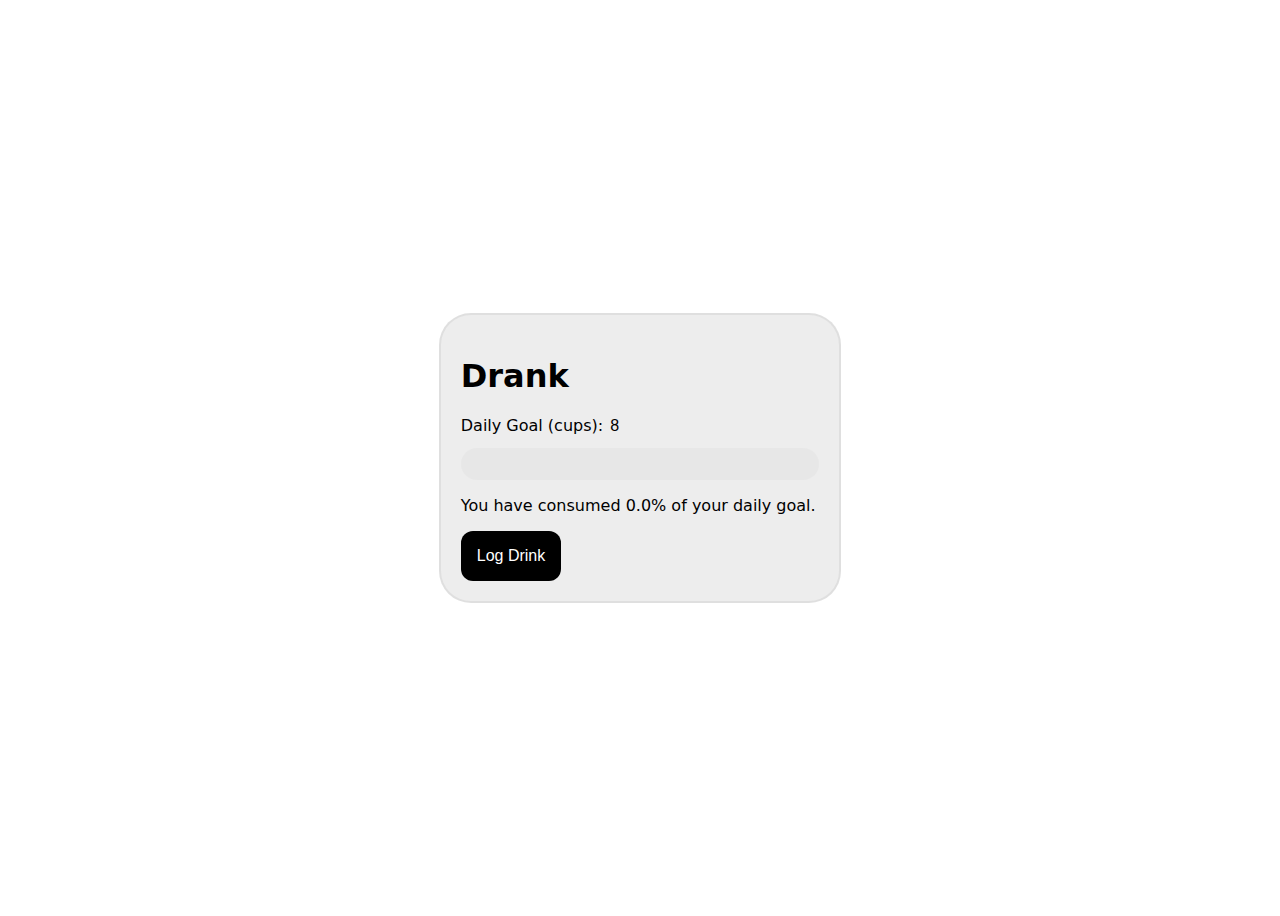
==== index.html @ 9496c175 "Update index.html" ====
<!DOCTYPE html>
<html lang="en">
<head>
  <meta charset="UTF-8">
  <meta name="viewport" content="width=device-width, initial-scale=1.0">
  <meta name="apple-mobile-web-app-status-bar-style" content="black-translucent">
  <meta property="og:title" content="Drank Lite">
  <meta property="og:description" content="A simple and modern water tracker.">
  <!-- <meta property="og:image" content="https://byteforge.pages.dev/Images/Preview.jpg"> -->
  <meta property="og:url" content="https://dranklite.pages.dev/">
  <title>Drank Lite</title>
  <link rel="stylesheet" href="styles.css">
  <link rel="icon" href="/Hydration-logo.jpg" type="image/jpg">
  <link rel="manifest" href="/manifest.json">
  <link rel="apple-touch-icon" href="/Hydration-logo.jpg">
  <meta name="apple-mobile-web-app-capable" content="yes">
</head>
<body>
  <!-- <div class="blur"></div> -->
  <div class="container">
    <h1>Drank</h1>

    <label for="goal">Daily Goal (cups):</label>
    <input type="number" id="goal" value="8">
    
    <div class="progress">
      <div id="progress-bar"></div>
    </div>
    <p id="progress-text">You have consumed 0% of your daily goal.</p>
    <p id="congrats-message"></p>

    <!-- Big Log Water Button -->
    <button id="log-water-btn" class="big-button">Log Drink</button>

    <!-- Modal Popup for logging drinks -->
    <div id="log-modal" class="modal">
      <div class="modal-content container">
        <span class="close-btn">&times;</span>
        <h2 style="margin-top: none;">Log Your Drink</h2>

        <label for="drink-type">Drink Type:</label>
        <select id="drink-type"></select>

        <label for="drink-amount">Amount (cups):</label>
        <input type="number" id="drink-amount" value="1">
        
        <button id="log-drink">Add Drink</button>
      </div>
    </div>

  </div>

  <script src="app.js"></script>
</body>
</html>
---- styles.css ----
body {
  font-family: system-ui, -apple-system, BlinkMacSystemFont, 'Segoe UI', Roboto, Oxygen, Ubuntu, Cantarell, 'Open Sans', 'Helvetica Neue', sans-serif;
  /* background-color: white; */
  display: flex;
  justify-content: center;
  align-items: center;
  height: 100vh;
  overflow-y: hidden;
  background-color: white;
  /* background: linear-gradient(180deg, rgb(157, 90, 226), white, white, cyan); */
  /* background-size: 800% 800%;
  animation: gradientAnimation 30s ease infinite; */
}

.blur {
  position: fixed;
  top: 0;
  left: 0;
  width: 100vw;
  height: 100vh;
  z-index: -1;
  background-color: rgba(0, 0, 0, 0);
  backdrop-filter: blur(30px);
  -webkit-backdrop-filter: blur(30px);
}

@keyframes gradientAnimation {
  0% {
    background-position: 0% 50%;
  }
  50% {
    background-position: 100% 50%;
  }
  100% {
    background-position: 0% 50%;
  }
}


button, select {
  padding: 1rem;
  font-size: medium;
  background-color: black;
  color: white;
  border: none;
  cursor: pointer;
  border-radius: 0.75rem;
}

.progress {
  width: 100%;
  background-color: rgba(220, 220, 220, 0.3);
  height: 2rem;
  border-radius: 1rem;
  margin: 0.75rem 0;
  position: relative;
}

#progress-bar {
  position: absolute;
  left: 0;
  top: 0;
  height: 100%;
  background-color: indigo;
  width: 0%;
  border-radius: 1rem;
}

/* .big-button {
  margin: 1.25rem 0;
} */

.big-button:hover {
  background-color: indigo;
}

.container {
  background-color: rgba(220, 220, 220, 0.5);
  border: 2px solid rgba(220, 220, 220, 0.8);
  padding: 1.25rem;
  border-radius: 2rem;
}

/* Modal styling */
.modal {
  display: none;
  position: fixed;
  left: 0;
  top: 0;
  width: 100%;
  height: 100%;
  background-color: rgba(0, 0, 0, 0.5);
  justify-content: center;
  align-items: center;
  backdrop-filter: blur(10px);
  -webkit-backdrop-filter: blur(10px);
}

.modal-content {
  display: flex;
  flex-direction: column;
  gap: 0.7rem;
  min-width: 20rem;
}

input {
  background-color: rgba(0, 0, 0, 0);
  color: black;
  border: none;
  font-size: medium;
}

.close-btn {
  position: absolute;
  top: 10px;
  right: 10px;
  font-size: large;
  cursor: pointer;
}

#congrats-message {
  color: indigo;
  font-weight: bold;
  display: none;
}

@media (prefers-color-scheme: dark) {
  body {
    background-color: black;
    /* background: linear-gradient(180deg, rgb(72, 11, 135), black, black, rgb(11, 33, 135)); */
    /* background-size: 800% 800%;
    animation: gradientAnimation 30s ease infinite; */
    color: white;
  }

  button, select {
    background-color: white;
    color: black;
  }

  .progress {
    background-color: rgba(20, 20, 20, 0.3);
  }

  .container {
    background-color: rgba(20, 20, 20, 0.5);
    border: 2px solid rgba(20, 20, 20, 0.7);
  }

  input {
    color: white;
  }
}

@media (max-width: 22rem) {
  .modal-content {
    min-width: 15rem;
  }
}
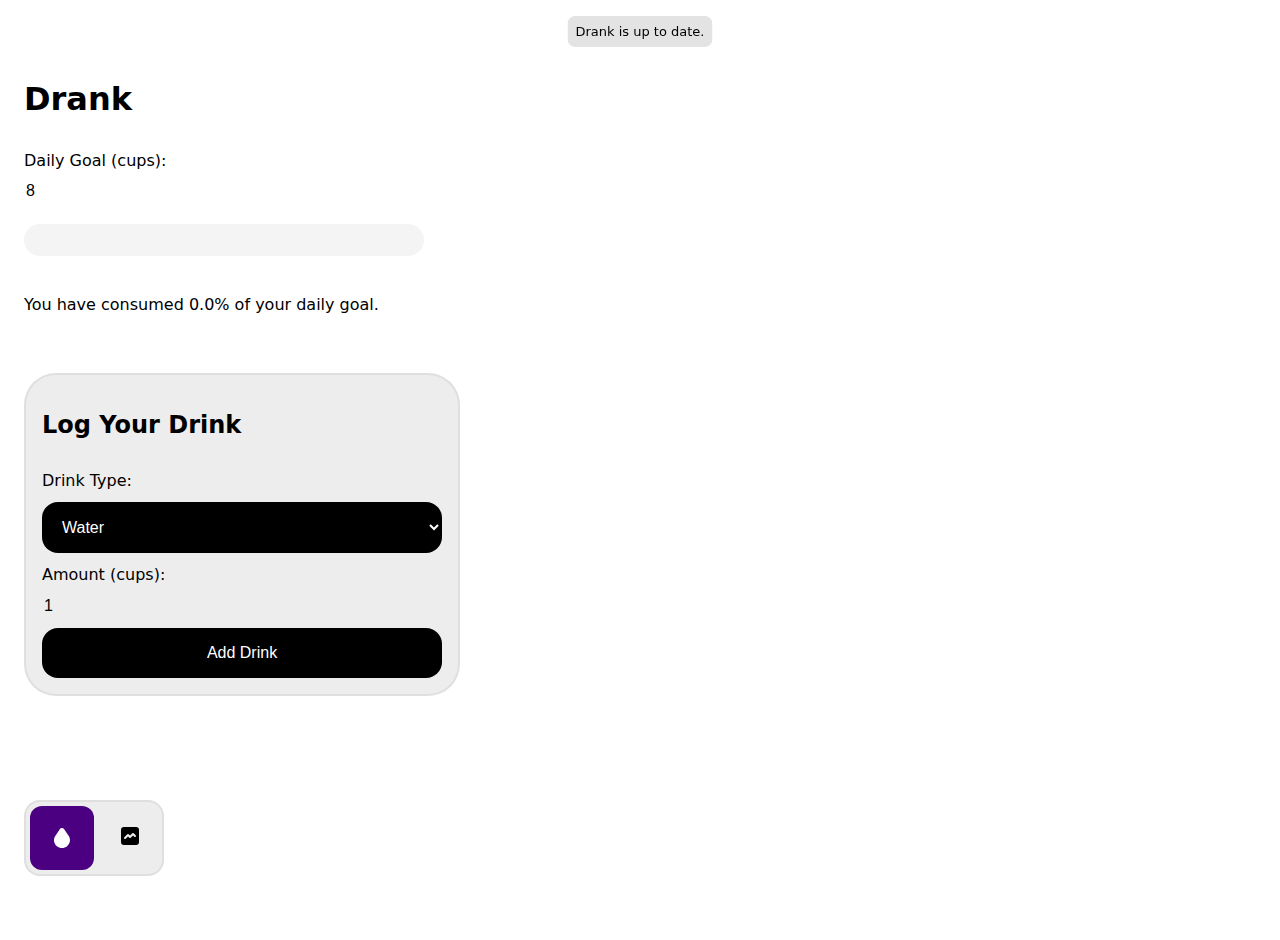
==== commit 89448a84: "New design, stats soon!" ====
--- a/index.html
+++ b/index.html
@@ -16,40 +16,46 @@
   <meta name="apple-mobile-web-app-capable" content="yes">
 </head>
 <body>
-  <!-- <div class="blur"></div> -->
-  <div class="container">
+  <div id="app-updated" class="hidden">Drank is up to date.</div>
+
+  <!-- <div class="container"> -->
     <h1>Drank</h1>
 
     <label for="goal">Daily Goal (cups):</label>
-    <input type="number" id="goal" value="8">
+    <input type="number" id="goal" min="0" value="8" style="max-width: 15rem;">
     
     <div class="progress">
       <div id="progress-bar"></div>
     </div>
     <p id="progress-text">You have consumed 0% of your daily goal.</p>
     <p id="congrats-message"></p>
+  <!-- </div> -->
 
-    <!-- Big Log Water Button -->
-    <button id="log-water-btn" class="big-button">Log Drink</button>
 
-    <!-- Modal Popup for logging drinks -->
-    <div id="log-modal" class="modal">
-      <div class="modal-content container">
-        <span class="close-btn">&times;</span>
-        <h2 style="margin-top: none;">Log Your Drink</h2>
+  <div class="container" style="margin-top: 2rem;">
+    <h2>Log Your Drink</h2>
 
-        <label for="drink-type">Drink Type:</label>
-        <select id="drink-type"></select>
+    <label for="drink-type">Drink Type:</label>
+    <select id="drink-type"></select>
 
-        <label for="drink-amount">Amount (cups):</label>
-        <input type="number" id="drink-amount" value="1">
-        
-        <button id="log-drink">Add Drink</button>
-      </div>
-    </div>
-
+    <label for="drink-amount">Amount (cups):</label>
+    <input type="number" min="0" id="drink-amount" value="1">
+    
+    <button id="log-drink">Add Drink</button>
   </div>
 
+  <!-- Tab Bar -->
+  <div class="tabBar">
+    <!-- <p>cool</p> -->
+    <div class="selected">
+      <svg width="24" height="24" viewBox="0 0 24 24" xmlns="http://www.w3.org/2000/svg"><path fill="currentColor" d="M10.708 2.372a2.4 2.4 0 0 0-.71.686l-4.892 7.26c-1.981 3.314-1.22 7.466 1.767 9.882c2.969 2.402 7.286 2.402 10.254 0c2.987-2.416 3.748-6.569 1.795-9.836l-4.919-7.306c-.722-1.075-2.192-1.376-3.295-.686"/></svg>
+    </div>
+    <a href="/stats/">
+      <svg width="24" height="24" viewBox="0 0 24 24" xmlns="http://www.w3.org/2000/svg"><path fill="currentColor" d="M18 3a3 3 0 0 1 3 3v12a3 3 0 0 1-3 3H6a3 3 0 0 1-3-3V6a3 3 0 0 1 3-3zm-2.293 6.293a1 1 0 0 0-1.414 0L12 11.585l-1.293-1.292a1 1 0 0 0-1.414 0l-3 3a1 1 0 0 0 0 1.414l.094.083a1 1 0 0 0 1.32-.083L10 12.415l1.293 1.292l.094.083a1 1 0 0 0 1.32-.083L15 11.415l1.293 1.292a1 1 0 0 0 1.414-1.414z"/></svg>
+    </a>
+  </div>
+
+  <!-- Script -->
   <script src="app.js"></script>
 </body>
 </html>
--- a/styles.css
+++ b/styles.css
@@ -1,41 +1,26 @@
+:root {
+  --safe-area-inset-top: env(safe-area-inset-top);
+  --safe-area-inset-bottom: env(safe-area-inset-bottom);
+}
+
 body {
   font-family: system-ui, -apple-system, BlinkMacSystemFont, 'Segoe UI', Roboto, Oxygen, Ubuntu, Cantarell, 'Open Sans', 'Helvetica Neue', sans-serif;
-  /* background-color: white; */
-  display: flex;
-  justify-content: center;
-  align-items: center;
+  display: flex;
+  flex-direction: column;
+  gap: 0.7rem;
+  padding: 1rem;
+  margin-top: var(--safe-area-inset-top);
+  /* align-items: center; */
   height: 100vh;
   overflow-y: hidden;
   background-color: white;
-  /* background: linear-gradient(180deg, rgb(157, 90, 226), white, white, cyan); */
-  /* background-size: 800% 800%;
-  animation: gradientAnimation 30s ease infinite; */
-}
-
-.blur {
-  position: fixed;
-  top: 0;
-  left: 0;
-  width: 100vw;
-  height: 100vh;
-  z-index: -1;
-  background-color: rgba(0, 0, 0, 0);
-  backdrop-filter: blur(30px);
-  -webkit-backdrop-filter: blur(30px);
-}
-
-@keyframes gradientAnimation {
-  0% {
-    background-position: 0% 50%;
-  }
-  50% {
-    background-position: 100% 50%;
-  }
-  100% {
-    background-position: 0% 50%;
-  }
-}
-
+  user-select: none;
+  -webkit-user-select: none;
+}
+
+h1 {
+  margin-top: 4rem;
+}
 
 button, select {
   padding: 1rem;
@@ -44,7 +29,58 @@
   color: white;
   border: none;
   cursor: pointer;
+  border-radius: 1rem;
+  transition: 0.3s ease-in-out;
+}
+
+button:hover {
+  background-color: indigo;
+  box-shadow: 0 0 3rem indigo;
+  color: white;
+}
+
+input {
+  background-color: rgba(0, 0, 0, 0);
+  color: black;
+  border: none;
+  font-size: medium;
+}
+
+svg {
+  height: 100%;
+  width: auto;
+  margin: 1rem;
+}
+
+a {
+  color: black;
+}
+
+.tabBar {
+  position: fixed;
+  overflow: scroll;
+  display: flex;
+  gap: 0.5rem;
+  align-items: center;
+  justify-content: center;
+  bottom: 1.5rem;
+  margin-bottom: var(--safe-area-inset-bottom);
+  border-radius: 1rem;
+  backdrop-filter: blur(5px);
+  -webkit-backdrop-filter: blur(5px);
+  padding: 0.25rem;
+}
+
+.selected {
+  background-color: indigo;
+  color: white;
+  display: flex;
+  align-items: center;
+  justify-content: center;
   border-radius: 0.75rem;
+  padding: 0.25rem;
+  width: fit-content;
+  height: fit-content;
 }
 
 .progress {
@@ -54,6 +90,7 @@
   border-radius: 1rem;
   margin: 0.75rem 0;
   position: relative;
+  max-width: 15rem;
 }
 
 #progress-bar {
@@ -62,60 +99,57 @@
   top: 0;
   height: 100%;
   background-color: indigo;
+  box-shadow: 0 0 3rem indigo;
   width: 0%;
   border-radius: 1rem;
-}
-
-/* .big-button {
-  margin: 1.25rem 0;
-} */
-
-.big-button:hover {
-  background-color: indigo;
+  transition: 0.3s ease-in-out;
 }
 
 .container {
+  padding: 1rem;
+  border-radius: 2rem;
+  display: flex;
+  flex-direction: column;
+  max-width: 15rem;
+  /* flex-wrap: wrap; */
+  gap: 0.75rem;
+}
+
+.container, .tabBar {
   background-color: rgba(220, 220, 220, 0.5);
   border: 2px solid rgba(220, 220, 220, 0.8);
-  padding: 1.25rem;
-  border-radius: 2rem;
-}
-
-/* Modal styling */
-.modal {
-  display: none;
+}
+
+#app-updated {
+  display: flex;
   position: fixed;
-  left: 0;
-  top: 0;
-  width: 100%;
-  height: 100%;
-  background-color: rgba(0, 0, 0, 0.5);
+  transform: translateX(-50%);
+  left: 50%;
+  top: 1rem;
+  max-width: 15rem;
+  background-color: rgba(220, 220, 220, 0.8);
+  padding: 0.5rem;
+  border-radius: 0.5rem;
+  font-size: small;
   justify-content: center;
-  align-items: center;
+  animation: slideFadeUp 0.5s ease-in-out;
+  animation-fill-mode: forwards;
+  animation-delay: 1s;
   backdrop-filter: blur(10px);
   -webkit-backdrop-filter: blur(10px);
 }
 
-.modal-content {
-  display: flex;
-  flex-direction: column;
-  gap: 0.7rem;
-  min-width: 20rem;
-}
-
-input {
-  background-color: rgba(0, 0, 0, 0);
-  color: black;
-  border: none;
-  font-size: medium;
-}
-
-.close-btn {
-  position: absolute;
-  top: 10px;
-  right: 10px;
-  font-size: large;
-  cursor: pointer;
+@keyframes slideFadeUp {
+  0% {
+    opacity: 1;
+    filter: blur(0);
+    transform: 0 0;
+  }
+  100% {
+    opacity: 0;
+    filter: blur(10px);
+    translate: 0 -100%;
+  }
 }
 
 #congrats-message {
@@ -124,12 +158,17 @@
   display: none;
 }
 
+.hidden {
+  display: none;
+}
+
 @media (prefers-color-scheme: dark) {
   body {
-    background-color: black;
-    /* background: linear-gradient(180deg, rgb(72, 11, 135), black, black, rgb(11, 33, 135)); */
-    /* background-size: 800% 800%;
-    animation: gradientAnimation 30s ease infinite; */
+    background-color: rgb(0, 0, 0);
+    color: white;
+  }
+
+  a {
     color: white;
   }
 
@@ -138,13 +177,17 @@
     color: black;
   }
 
+  #app-updated {
+    background-color: rgba(37, 37, 37, 0.8);
+  }
+
   .progress {
-    background-color: rgba(20, 20, 20, 0.3);
-  }
-
-  .container {
-    background-color: rgba(20, 20, 20, 0.5);
-    border: 2px solid rgba(20, 20, 20, 0.7);
+    background-color: rgb(26, 26, 26);
+  }
+
+  .container, .tabBar {
+    background-color: rgba(26, 26, 26, 0.5);
+    border: 2px solid rgba(26, 26, 26, 0.7);
   }
 
   input {
@@ -152,8 +195,14 @@
   }
 }
 
-@media (max-width: 22rem) {
-  .modal-content {
-    min-width: 15rem;
+@media (max-width: 25rem) {
+  .container, .progress {
+    max-width: 100%;
+  }
+}
+
+@media (min-width: 28rem) {
+  .container, .progress {
+    min-width: 25rem;
   }
 }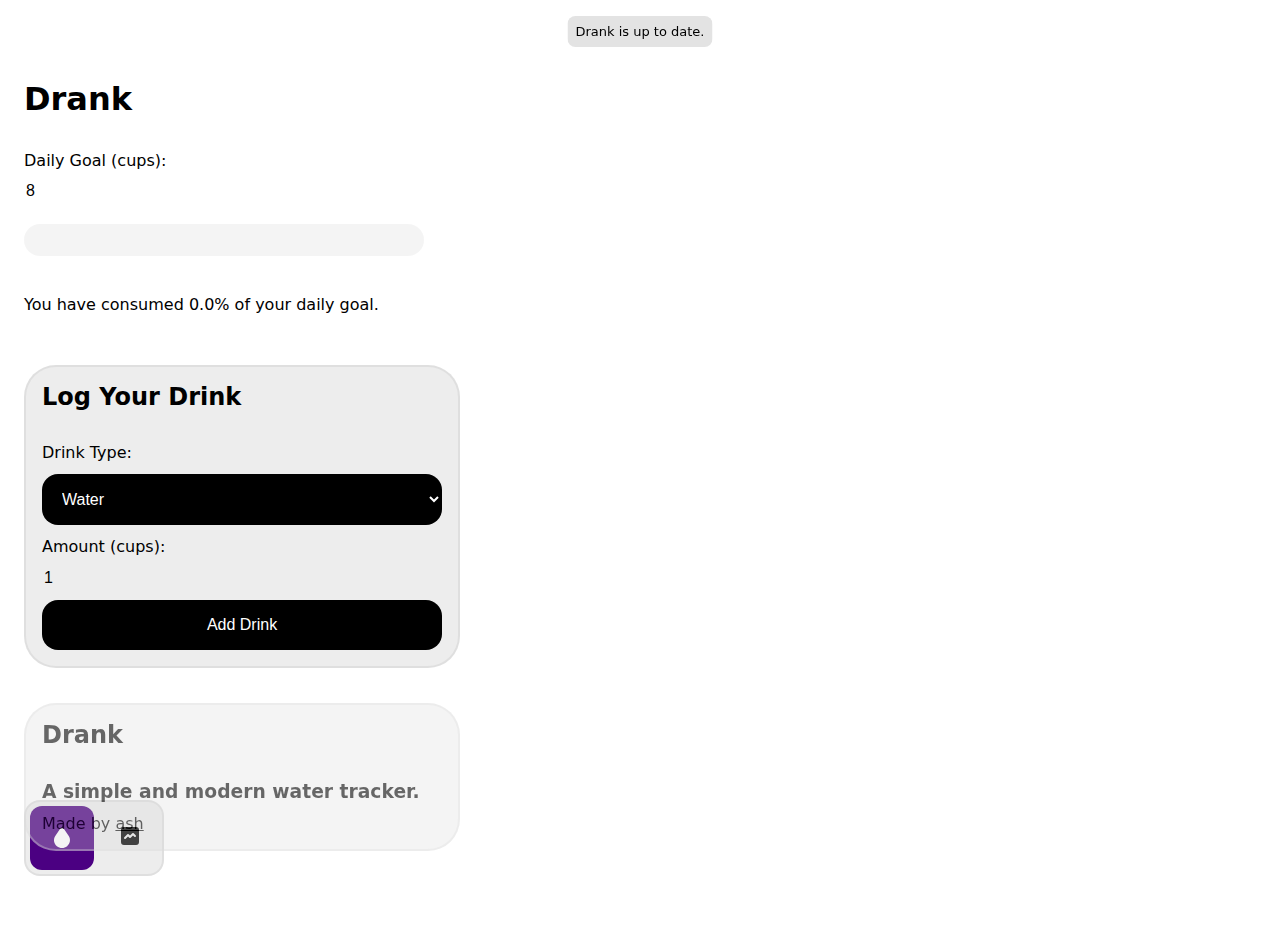
==== commit 1b345e7a: "add streak and drink history!" ====
--- a/index.html
+++ b/index.html
@@ -4,7 +4,7 @@
   <meta charset="UTF-8">
   <meta name="viewport" content="width=device-width, initial-scale=1.0">
   <meta name="apple-mobile-web-app-status-bar-style" content="black-translucent">
-  <meta property="og:title" content="Drank Lite">
+  <meta property="og:title" content="Drank">
   <meta property="og:description" content="A simple and modern water tracker.">
   <!-- <meta property="og:image" content="https://byteforge.pages.dev/Images/Preview.jpg"> -->
   <meta property="og:url" content="https://dranklite.pages.dev/">
@@ -32,8 +32,8 @@
   <!-- </div> -->
 
 
-  <div class="container" style="margin-top: 2rem;">
-    <h2>Log Your Drink</h2>
+  <div class="container">
+    <h2 style="margin-top: 0;">Log Your Drink</h2>
 
     <label for="drink-type">Drink Type:</label>
     <select id="drink-type"></select>
@@ -55,6 +55,13 @@
     </a>
   </div>
 
+  <!-- About -->
+  <div class="container" style="opacity: 0.6;">
+    <h2 style="margin-top: 0;">Drank</h2>
+    <h3 style="margin: 0;">A simple and modern water tracker.</h3>
+    <p style="margin: 0;">Made by <a href="https://asboy.framer.website">ash</a></p>
+  </div>
+
   <!-- Script -->
   <script src="app.js"></script>
 </body>
--- a/styles.css
+++ b/styles.css
@@ -111,6 +111,7 @@
   display: flex;
   flex-direction: column;
   max-width: 15rem;
+  margin-top: 1.5rem;
   /* flex-wrap: wrap; */
   gap: 0.75rem;
 }
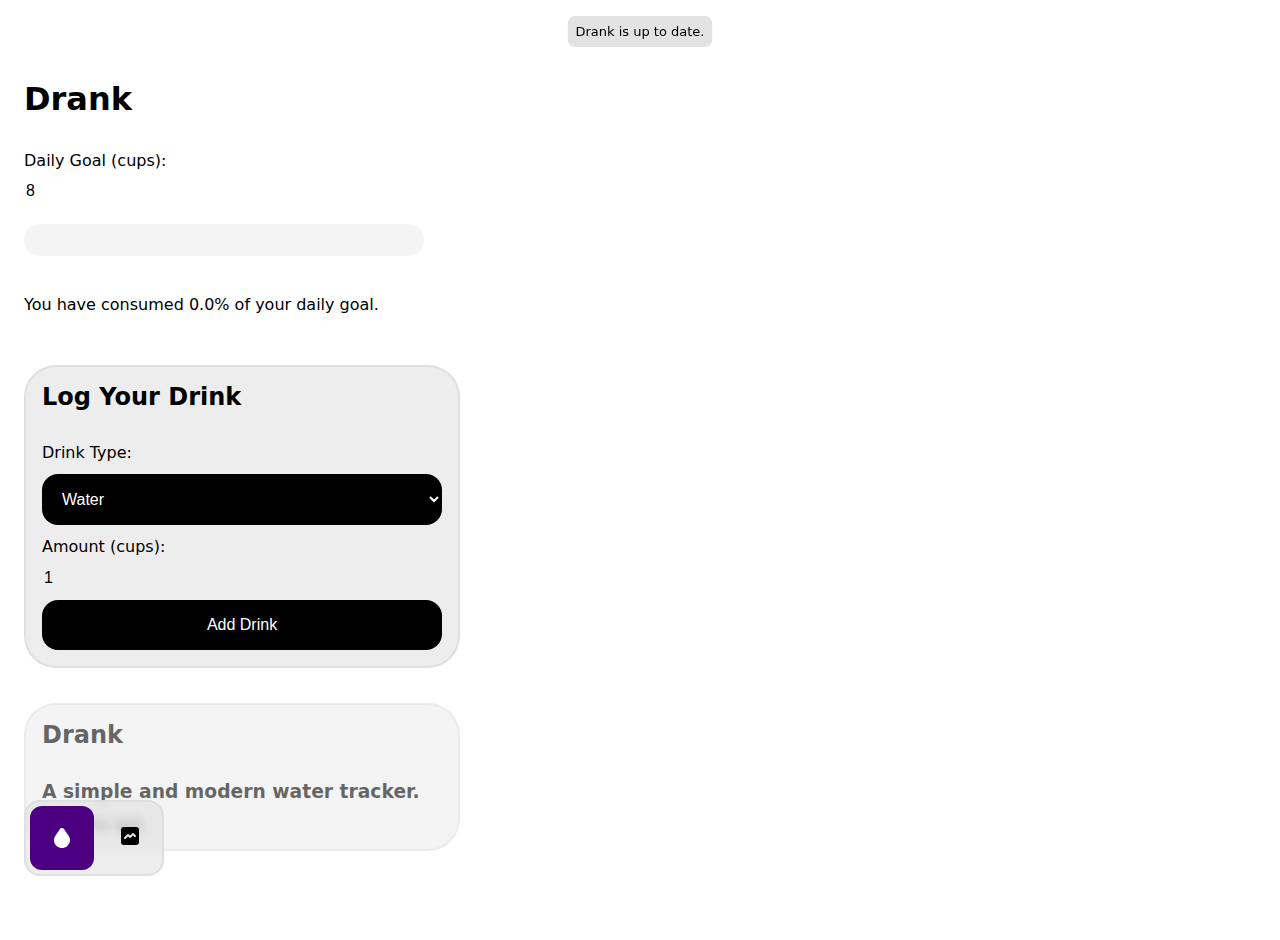
==== commit 1050d1d9: "fix tab bar rendering issue" ====
--- a/index.html
+++ b/index.html
@@ -44,6 +44,14 @@
     <button id="log-drink">Add Drink</button>
   </div>
 
+
+  <!-- About -->
+  <div class="container" style="opacity: 0.6;">
+    <h2 style="margin-top: 0;">Drank</h2>
+    <h3 style="margin: 0;">A simple and modern water tracker.</h3>
+    <p style="margin: 0;">Made by <a href="https://asboy.framer.website">ash</a></p>
+  </div>
+
   <!-- Tab Bar -->
   <div class="tabBar">
     <!-- <p>cool</p> -->
@@ -55,13 +63,6 @@
     </a>
   </div>
 
-  <!-- About -->
-  <div class="container" style="opacity: 0.6;">
-    <h2 style="margin-top: 0;">Drank</h2>
-    <h3 style="margin: 0;">A simple and modern water tracker.</h3>
-    <p style="margin: 0;">Made by <a href="https://asboy.framer.website">ash</a></p>
-  </div>
-
   <!-- Script -->
   <script src="app.js"></script>
 </body>
--- a/styles.css
+++ b/styles.css
@@ -69,6 +69,7 @@
   backdrop-filter: blur(5px);
   -webkit-backdrop-filter: blur(5px);
   padding: 0.25rem;
+  z-index: 10;
 }
 
 .selected {
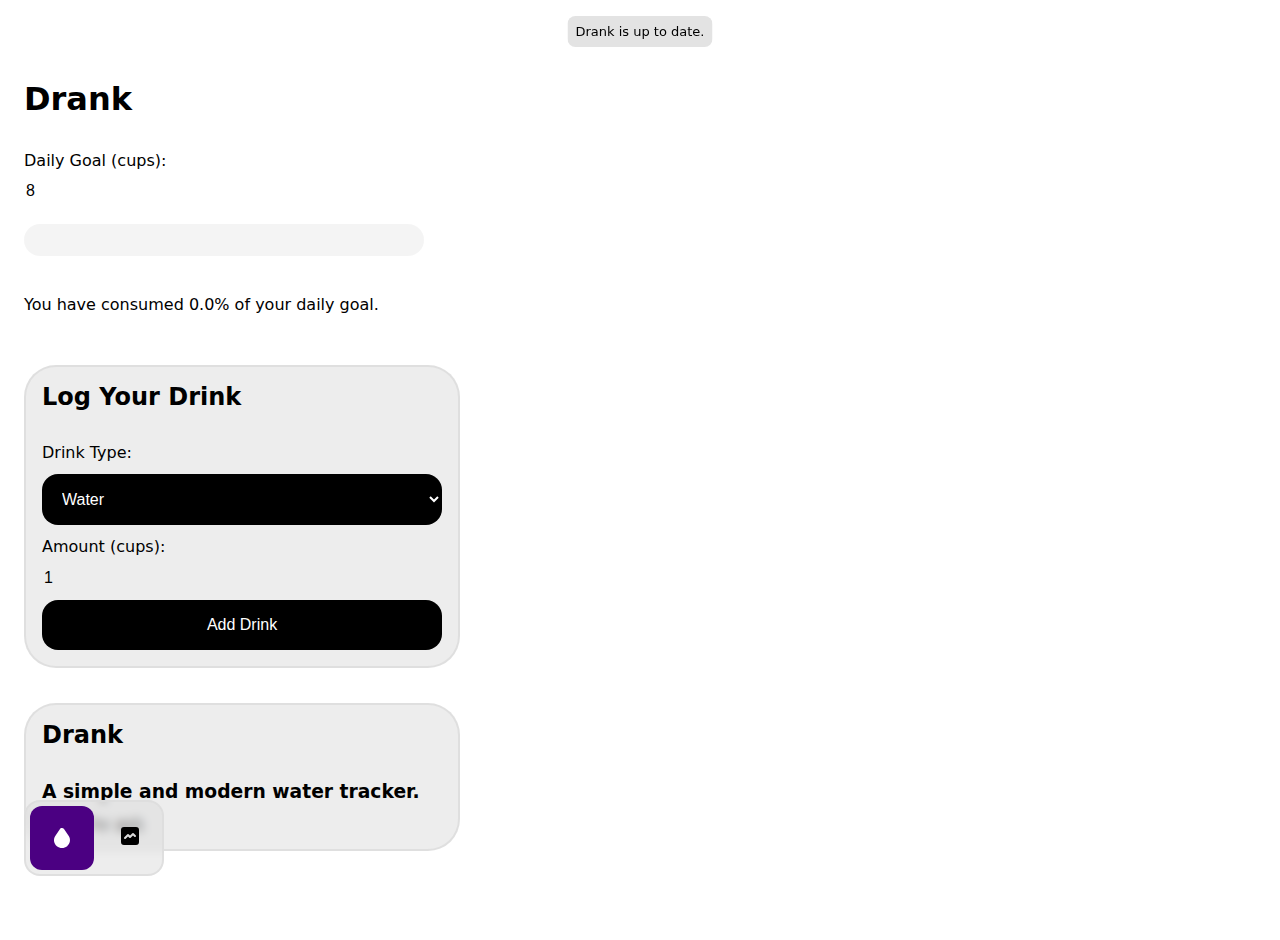
==== commit 7299f541: "make about full opacity" ====
--- a/index.html
+++ b/index.html
@@ -46,7 +46,7 @@
 
 
   <!-- About -->
-  <div class="container" style="opacity: 0.6;">
+  <div class="container">
     <h2 style="margin-top: 0;">Drank</h2>
     <h3 style="margin: 0;">A simple and modern water tracker.</h3>
     <p style="margin: 0;">Made by <a href="https://asboy.framer.website">ash</a></p>
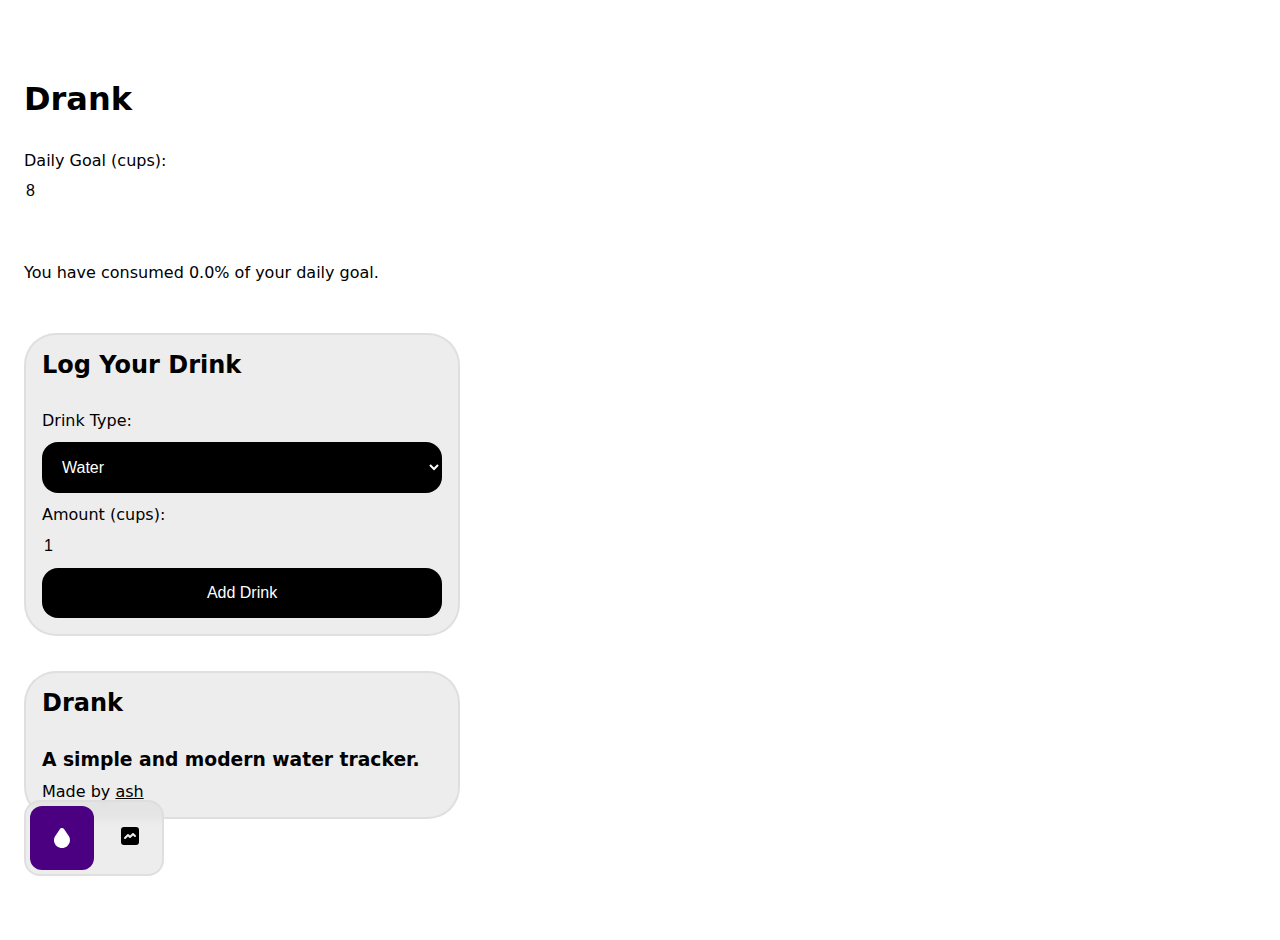
==== commit 9fca6b95: "update margin on about and possibly fix hidden issue" ====
--- a/index.html
+++ b/index.html
@@ -46,7 +46,7 @@
 
 
   <!-- About -->
-  <div class="container">
+  <div class="container" style="margin-bottom: 7rem;">
     <h2 style="margin-top: 0;">Drank</h2>
     <h3 style="margin: 0;">A simple and modern water tracker.</h3>
     <p style="margin: 0;">Made by <a href="https://asboy.framer.website">ash</a></p>
--- a/styles.css
+++ b/styles.css
@@ -161,7 +161,7 @@
 }
 
 .hidden {
-  display: none;
+  display: none !important;
 }
 
 @media (prefers-color-scheme: dark) {
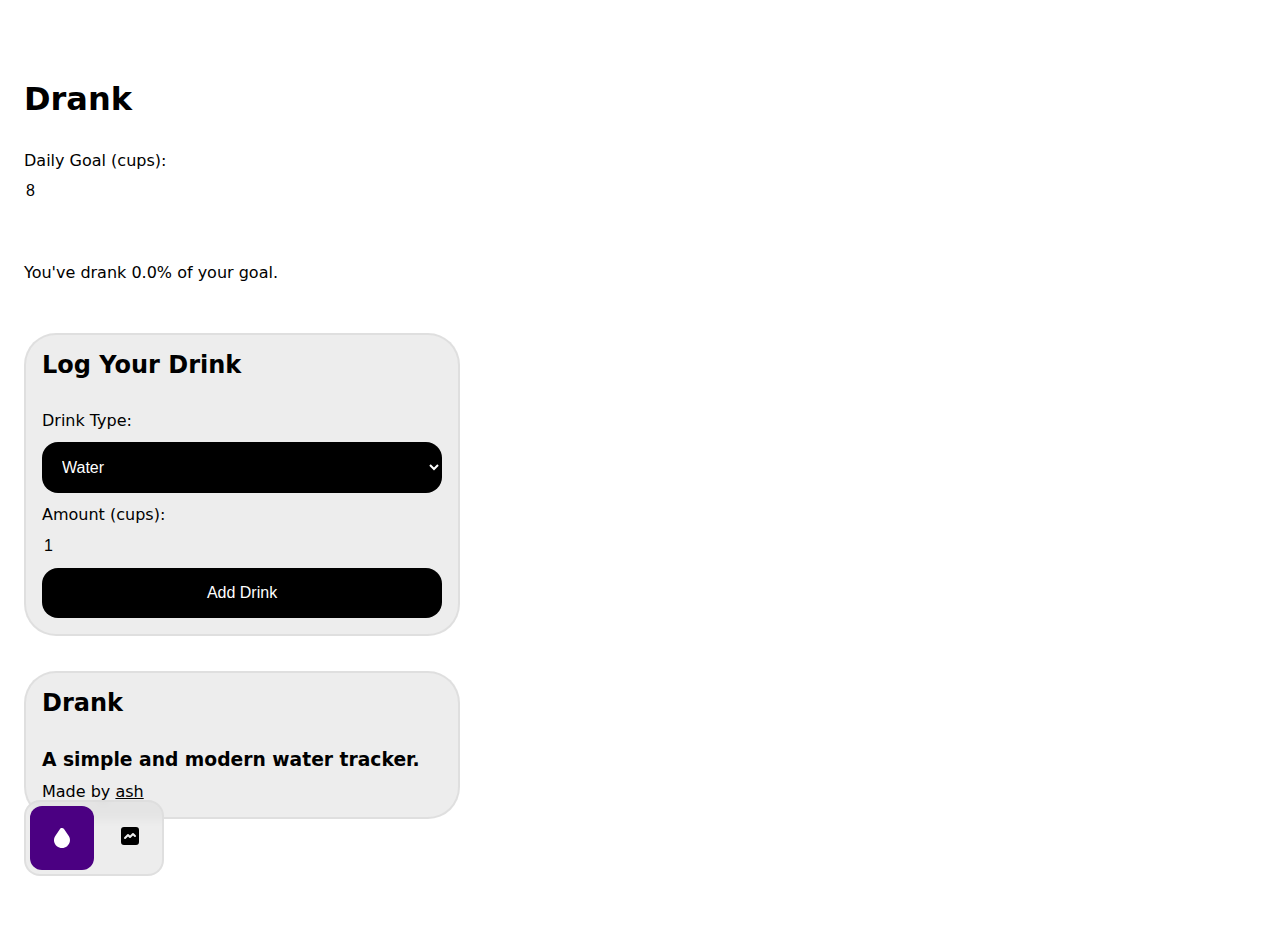
==== commit b97e344b: "bug fixes" ====
--- a/index.html
+++ b/index.html
@@ -27,7 +27,7 @@
     <div class="progress">
       <div id="progress-bar"></div>
     </div>
-    <p id="progress-text">You have consumed 0% of your daily goal.</p>
+    <p id="progress-text">You've drank 0% of your goal.</p>
     <p id="congrats-message"></p>
   <!-- </div> -->
 
@@ -64,6 +64,6 @@
   </div>
 
   <!-- Script -->
-  <script src="app.js"></script>
+  <script src="app.js" defer></script>
 </body>
 </html>
--- a/styles.css
+++ b/styles.css
@@ -86,8 +86,8 @@
 
 .progress {
   width: 100%;
-  background-color: rgba(220, 220, 220, 0.3);
-  height: 2rem;
+  background-color: rgb(220, 220, 220);
+  height: 2rem !important;
   border-radius: 1rem;
   margin: 0.75rem 0;
   position: relative;
@@ -102,7 +102,7 @@
   background-color: indigo;
   box-shadow: 0 0 3rem indigo;
   width: 0%;
-  border-radius: 1rem;
+  border-radius: 0.75rem;
   transition: 0.3s ease-in-out;
 }
 
